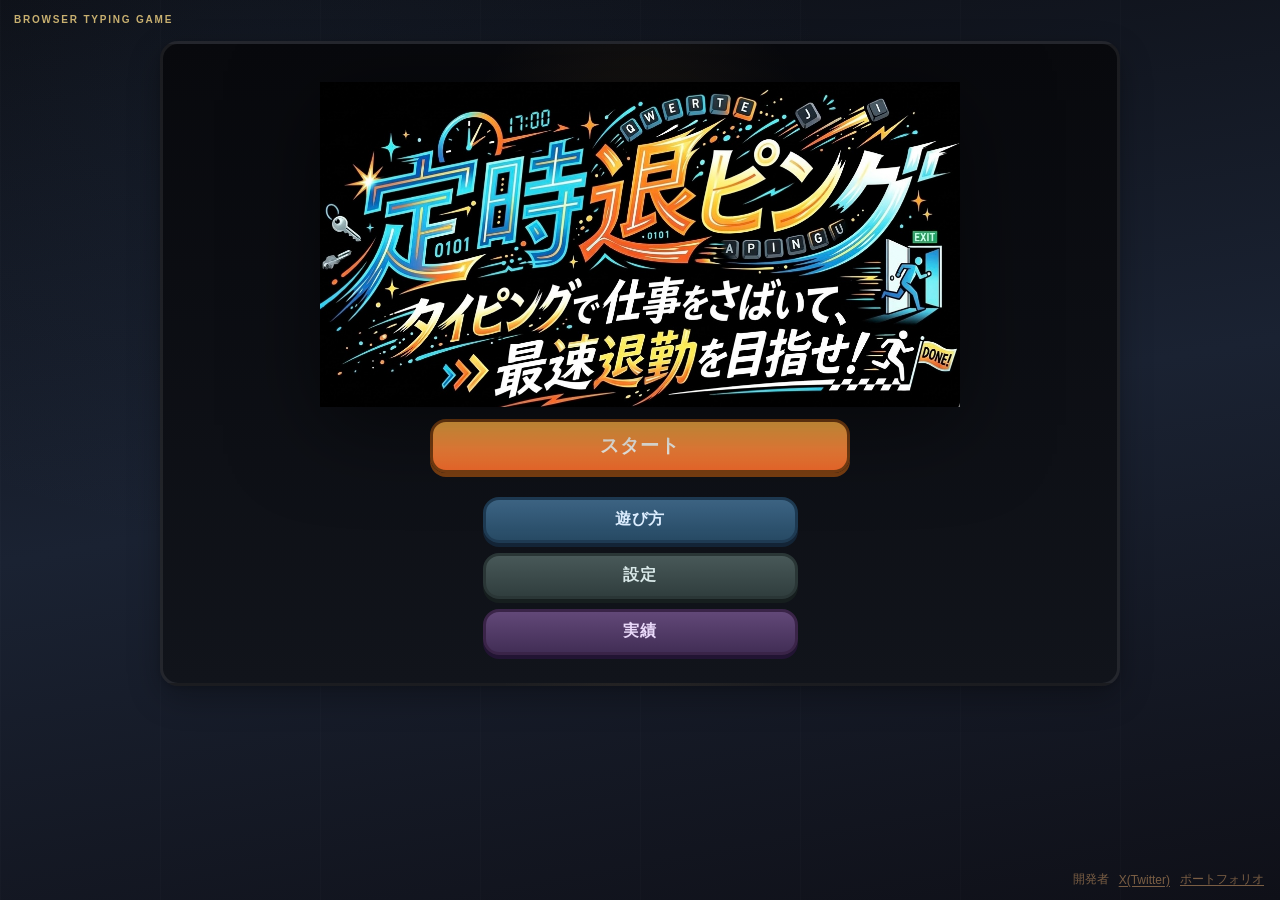
==== index.html @ f0b47c8f "fix all screens to 960px centered layout" ====
<!DOCTYPE html>
<html lang="ja">
  <head>
    <meta charset="UTF-8" />
    <meta name="viewport" content="width=device-width, initial-scale=1.0" />
    <title>定時退ピング</title>
    <meta name="description" content="仕事をタイピングで片付けて、定時退社を目指す社会人ネタのブラウザゲーム" />
    <link rel="stylesheet" href="./style.css" />
  </head>
  <body>

    <!-- モバイル警告オーバーレイ -->
    <div id="mobile-warning" class="mobile-warning" hidden>
      <div class="mobile-warning-box">
        <p class="mobile-warning-title">PCでプレイしてください</p>
        <p class="mobile-warning-body">このゲームはキーボード入力が必要なため、PCブラウザでのプレイを推奨しています。</p>
        <button id="mobile-warning-dismiss" class="primary-button" type="button">このまま続ける</button>
      </div>
    </div>

    <!-- 設定モーダル -->
    <div id="settings-modal" class="modal-overlay" hidden>
      <div class="modal-box panel">
        <button class="modal-close" id="settings-modal-close-btn" type="button" aria-label="閉じる">✕</button>
        <p class="badge">SETTINGS</p>
        <h2 class="modal-title">設定</h2>
        <div class="settings-list">
          <div class="settings-row">
            <div class="settings-label">
              <span class="settings-name">効果音</span>
              <span class="settings-desc">キー入力・タスク完了の効果音</span>
            </div>
            <button class="settings-toggle" id="sound-toggle" type="button" data-on="true">ON</button>
          </div>
          <div class="settings-row">
            <div class="settings-label">
              <span class="settings-name">入力方式</span>
              <span class="settings-desc">ローマ字入力のみ対応</span>
            </div>
            <span class="settings-badge">ローマ字</span>
          </div>
          <div class="settings-row">
            <div class="settings-label">
              <span class="settings-name">バージョン</span>
              <span class="settings-desc">定時退ピング</span>
            </div>
            <span class="settings-badge">v1.0</span>
          </div>
        </div>
        <button class="primary-button modal-ok-btn" id="settings-modal-ok-btn" type="button">閉じる</button>
      </div>
    </div>

    <!-- 実績モーダル -->
    <div id="records-modal" class="modal-overlay" hidden>
      <div class="modal-box panel">
        <button class="modal-close" id="records-modal-close-btn" type="button" aria-label="閉じる">✕</button>
        <p class="badge">RECORDS</p>
        <h2 class="modal-title">実績</h2>
        <div class="records-modal-grid">
          <section>
            <p class="label">Best Score</p>
            <h3 style="margin-bottom:8px;font-size:0.92rem;">自己ベスト</h3>
            <div id="best-records" class="best-records"></div>
          </section>
          <section>
            <p class="label">Last Session</p>
            <h3 style="margin-bottom:8px;font-size:0.92rem;">直近の退勤</h3>
            <div id="last-result-summary" class="last-result-summary"></div>
          </section>
        </div>
        <button class="primary-button modal-ok-btn" id="records-modal-ok-btn" type="button">閉じる</button>
      </div>
    </div>

    <!-- 遊び方モーダル -->
    <div id="how-to-play-modal" class="modal-overlay" hidden>
      <div class="modal-box panel">
        <button class="modal-close" id="modal-close-btn" type="button" aria-label="閉じる">✕</button>
        <p class="badge">TUTORIAL</p>
        <h2 class="modal-title">遊び方</h2>
        <ol class="how-to-list">
          <li>難易度を選んで <strong>スタート</strong> を押す</li>
          <li>画面に表示された日本語をローマ字で <strong>キーボード入力</strong> する</li>
          <li>正確に速く打つほどゲーム内時間の消費が減る</li>
          <li>すべてのタスクを完了したら <strong>退勤時刻</strong> が確定</li>
          <li>定時より前に退勤できれば <strong>定時退社成功！</strong></li>
        </ol>
        <div class="how-to-tips">
          <p class="label">ポイント</p>
          <ul>
            <li>ミスが多いと時間ペナルティが増える</li>
            <li>割り込みイベントが起きると時間が消費される</li>
            <li>ブラック企業ほどスコア倍率が高い</li>
            <li>称号は退勤時刻・ミス数・イベント数で決まる</li>
          </ul>
        </div>
        <button class="primary-button modal-ok-btn" id="modal-ok-btn" type="button">閉じる</button>
      </div>
    </div>

    <div class="app-shell">
      <header class="site-header">
        <div class="header-meta">
          <p class="eyebrow">BROWSER TYPING GAME</p>
          <p class="header-clock" id="header-clock" hidden>始業 10:00 &nbsp;/&nbsp; 定時 19:00</p>
        </div>
      </header>

      <main>
        <!-- ======= タイトル画面 ======= -->
        <section id="title-screen" class="screen active">
          <div class="title-layout">
            <!-- 中央ステージ -->
            <div class="hero-card panel office-title-stage">

              <!-- 左キャラ：退勤ダッシュマン -->
              <div class="office-scene office-scene-left" aria-hidden="true">
                <div class="runner">
                  <div class="runner-hair"></div>
                  <div class="runner-head"></div>
                  <div class="runner-neck"></div>
                  <div class="runner-body">
                    <div class="runner-tie"></div>
                  </div>
                  <div class="runner-arm runner-arm-back"></div>
                  <div class="runner-arm runner-arm-front"></div>
                  <div class="runner-leg runner-leg-front"></div>
                  <div class="runner-leg runner-leg-back"></div>
                  <div class="runner-shoe runner-shoe-front"></div>
                  <div class="runner-shoe runner-shoe-back"></div>
                  <div class="runner-bag"></div>
                </div>
                <div class="floor-item laptop-floor"></div>
                <div class="floor-item cup-floor"></div>
              </div>

              <!-- タイトルボード -->
              <div class="title-board">
                <div class="title-plaque">
                  <img
                    class="title-logo-image"
                    src="./public/title-logo.jpg"
                    alt="定時退ピング タイトルロゴ"
                  />
                </div>

                <div class="title-start-block">
                  <button id="start-button" class="primary-button stage-button title-action-button title-action-start" type="button">スタート</button>
                  <div class="title-sub-buttons">
                    <button class="secondary-button stage-sub-button how-to-btn title-action-button title-action-howto" type="button">遊び方</button>
                    <button class="secondary-button stage-sub-button title-action-button title-action-settings settings-btn" type="button">設定</button>
                    <button class="ghost-button stage-sub-button title-action-button title-action-records records-btn" type="button">実績</button>
                  </div>
                </div>
              </div>

              <!-- 右キャラ：残業社員 -->
              <div class="office-scene office-scene-right" aria-hidden="true">
                <div class="worker-scene">
                  <div class="worker-monitor">
                    <div class="worker-screen-inner"></div>
                    <div class="worker-stand"></div>
                  </div>
                  <div class="worker-head">
                    <div class="worker-hair"></div>
                    <div class="worker-face"></div>
                  </div>
                  <div class="worker-body"></div>
                  <div class="worker-arm worker-arm-left"></div>
                  <div class="worker-arm worker-arm-right"></div>
                  <div class="worker-desk"></div>
                  <div class="worker-keyboard"></div>
                  <div class="coffee-cup">
                    <div class="cup-steam cup-steam-1"></div>
                    <div class="cup-steam cup-steam-2"></div>
                  </div>
                  <div class="paper-stack"></div>
                  <div class="paper-stack paper-stack-2"></div>
                </div>
              </div>

              <!-- 床装飾 -->
              <div class="floor-deco" aria-hidden="true">
                <div class="plant-pot"></div>
                <div class="paper-pile"></div>
              </div>
            </div>

          </div>
        </section>

        <!-- ======= 難易度選択画面 ======= -->
        <section id="difficulty-screen" class="screen">
          <div class="ready-layout">
            <div class="ready-panel panel">
              <p class="badge">DIFFICULTY SELECT</p>
              <h2 class="ready-title" style="white-space:nowrap;">難易度を選んでください</h2>
              <div class="ready-diff-grid">
                <button class="ready-diff-card ready-diff-white selected" data-difficulty="white" type="button">
                  <span class="ready-diff-icon">🌿</span>
                  <div class="ready-diff-text">
                    <span class="ready-diff-name">ホワイト企業</span>
                    <span class="ready-diff-desc">業務量：少 / 割り込み：少</span>
                    <span class="ready-diff-desc">始業 10:00 / 定時 19:00</span>
                    <span class="ready-diff-rate">スコア倍率 x1.0</span>
                  </div>
                </button>
                <button class="ready-diff-card ready-diff-normal" data-difficulty="normal" type="button">
                  <span class="ready-diff-icon">💼</span>
                  <div class="ready-diff-text">
                    <span class="ready-diff-name">ふつう企業</span>
                    <span class="ready-diff-desc">業務量：中 / 割り込み：中</span>
                    <span class="ready-diff-desc">始業 09:00 / 定時 18:00</span>
                    <span class="ready-diff-rate">スコア倍率 x1.3</span>
                  </div>
                </button>
                <button class="ready-diff-card ready-diff-black" data-difficulty="black" type="button">
                  <span class="ready-diff-icon">💀</span>
                  <div class="ready-diff-text">
                    <span class="ready-diff-name">ブラック企業</span>
                    <span class="ready-diff-desc">業務量：多 / 割り込み：多</span>
                    <span class="ready-diff-desc">始業 07:30 / 定時 22:00</span>
                    <span class="ready-diff-rate">スコア倍率 x1.8</span>
                  </div>
                </button>
              </div>
              <button id="diff-back-btn" class="ghost-button" type="button" style="margin-top:10px;">タイトルへ戻る</button>
            </div>
          </div>
        </section>

        <!-- ======= 準備画面 ======= -->
        <section id="ready-screen" class="screen">
          <div class="ready-layout">
            <div class="ready-panel panel">
              <p class="badge">READY</p>
              <h2 class="ready-title">準備はいいですか？</h2>
              <p class="ready-difficulty" id="ready-difficulty-name">ホワイト企業</p>
              <p class="ready-space-hint" id="ready-start-btn">▶ Space キーを押してスタート</p>
              <button id="ready-back-btn" class="ghost-button" type="button" style="margin-top:16px;">難易度選択に戻る</button>
            </div>
          </div>
        </section>

        <!-- ======= ゲーム画面 ======= -->
        <section id="game-screen" class="screen">
          <div class="screen-frame">
            <div class="frame-main game-main-grid">
              <!-- ステータスバー（コンパクト） -->
              <div class="status-grid">
                <article class="panel stat-panel accent-panel">
                  <span class="stat-label">現在時刻</span>
                  <strong id="current-time" class="stat-value">--:--</strong>
                </article>
                <article class="panel stat-panel warn-panel">
                  <span class="stat-label">定時まで</span>
                  <strong id="time-left" class="stat-value">9時間00分</strong>
                </article>
                <article class="panel stat-panel">
                  <span class="stat-label">進捗</span>
                  <strong id="progress-text" class="stat-value">0 / 0</strong>
                </article>
              </div>

              <!-- プログレスバー（コンパクト） -->
              <div class="progress-bar-wrap panel">
                <div class="progress-bar">
                  <div id="progress-fill" class="progress-fill"></div>
                </div>
              </div>

              <!-- タスク・タイピングエリア -->
              <section class="panel task-panel">
                <div class="task-header">
                  <div>
                    <p class="task-kicker">現在の業務</p>
                    <h2 id="task-name">-</h2>
                  </div>
                </div>

                <div class="sentence-panel">
                  <p class="label">業務メッセージ</p>
                  <p id="prompt-japanese" class="prompt-japanese">-</p>
                </div>

                <div id="typing-preview" class="typing-preview"></div>

                <input
                  id="typing-input"
                  class="hidden-input"
                  type="text"
                  inputmode="latin"
                  autocapitalize="off"
                  autocomplete="off"
                  autocorrect="off"
                  spellcheck="false"
                  lang="en"
                />
              </section>

              <!-- ゲーム操作ボタン -->
              <div class="game-nav-row">
                <button id="game-back-btn" class="ghost-button game-nav-btn" type="button">⬅ メイン画面</button>
                <button class="ghost-button game-nav-btn" type="button" onclick="alert('近日公開予定！')">設定</button>
                <button id="game-retry-btn" class="ghost-button game-nav-btn" type="button">⬅ やり直す</button>
              </div>

              <!-- メトリクスバー（コンパクト） -->
              <div class="bottom-grid">
                <section class="panel metrics-panel">
                  <div class="metric-row">
                    <span>WPM</span>
                    <strong id="wpm-value">0</strong>
                  </div>
                  <div class="metric-row">
                    <span>正確率</span>
                    <strong id="accuracy-value">100%</strong>
                  </div>
                  <div class="metric-row">
                    <span>ミス数</span>
                    <strong id="miss-value">0</strong>
                  </div>
                </section>

                <section class="panel event-panel">
                  <p class="label">業務ログ</p>
                  <p id="event-message" class="event-message">静かな一日が始まりました。</p>
                </section>
              </div>
            </div>

          </div>
        </section>

        <!-- ======= 結果画面 ======= -->
        <section id="result-screen" class="screen">
          <div class="screen-frame">
            <div class="frame-main">
              <div class="result-hero panel" id="result-hero">
                <button id="hero-share-btn" class="hero-share-btn" type="button" title="Xでシェア">𝕏 シェア</button>
                <p class="badge">退勤レポート</p>
                <div class="result-hero-badges">
                  <span class="difficulty-chip" id="result-difficulty-chip">ホワイト企業</span>
                  <span class="result-record-badge" id="result-record-badge" hidden></span>
                </div>
                <h2 id="result-leave-time">17:30</h2>
                <p id="result-status" class="result-status">定時退社成功</p>
                <p id="result-title" class="result-title">定時の守護神</p>
                <button id="back-button" class="ghost-button result-hero-back-btn" type="button">タイトルへ戻る</button>
              </div>

              <div class="result-grid">
                <section class="panel result-stats">
                  <div class="panel-head">
                    <span class="label">Result</span>
                    <span class="mini-note">今日の勤務評価</span>
                  </div>
                  <div class="result-row">
                    <span>総合スコア</span>
                    <strong id="result-score">0</strong>
                  </div>
                  <div class="result-row">
                    <span>WPM</span>
                    <strong id="result-wpm">0</strong>
                  </div>
                  <div class="result-row">
                    <span>正確率</span>
                    <strong id="result-accuracy">0%</strong>
                  </div>
                  <div class="result-row">
                    <span>ミス数</span>
                    <strong id="result-misses">0</strong>
                  </div>
                  <div class="result-row">
                    <span>難易度</span>
                    <strong id="result-difficulty">-</strong>
                  </div>
                  <div class="result-row">
                    <span>自己ベスト</span>
                    <strong id="result-best">-</strong>
                  </div>
                </section>

                <section class="panel result-actions">
                  <div class="panel-head">
                    <span class="label">Action</span>
                    <span class="mini-note">次のプレイへ</span>
                  </div>

                  <button id="retry-button" class="primary-button" type="button">同じ難易度で再挑戦</button>
                  <button id="change-difficulty-btn" class="secondary-button" type="button">難易度を変えて挑戦</button>
                </section>
              </div>
            </div>

          </div>
        </section>
      </main>
    </div>

    <!-- 開発者フッター（右下固定） -->
    <footer class="dev-footer">
      <span>開発者</span>
      <a href="https://x.com/" target="_blank" rel="noreferrer">X(Twitter)</a>
      <a href="https://example.com/" target="_blank" rel="noreferrer">ポートフォリオ</a>
    </footer>

    <script>
      window.va =
        window.va ||
        function () {
          (window.vaq = window.vaq || []).push(arguments);
        };
    </script>
    <script defer src="/_vercel/insights/script.js"></script>
    <script src="./script.js"></script>
  </body>
</html>
---- style.css ----
/* ===========================
   CSS変数
=========================== */
:root {
  --bg-page: #13151a;
  --paper: #fdf6e3;
  --paper-mid: #f0e4c0;
  --paper-warm: #e8d49a;
  --line: rgba(80, 50, 20, 0.22);
  --text: #231509;
  --muted: #7a5e44;
  --accent: #8b3520;
  --accent-strong: #5c2012;
  --green: #4e7c36;
  --blue: #3b6ea5;
  --cyan: #4e8fa0;
  --warn: #c97b28;
  --panel-shadow: 0 12px 32px rgba(0, 0, 0, 0.28), 0 2px 6px rgba(0, 0, 0, 0.14);
  --r-xl: 26px;
  --r-lg: 18px;
  --r-md: 12px;
}

/* ===========================
   リセット・ベース
=========================== */
* { box-sizing: border-box; }

body {
  margin: 0;
  min-height: 100vh;
  overflow-x: hidden;
  font-family: "Hiragino Sans", "Yu Gothic UI", "Meiryo", sans-serif;
  color: var(--text);
  background:
    radial-gradient(ellipse at 20% 10%, rgba(90, 140, 200, 0.06), transparent 40%),
    linear-gradient(170deg, #0c0e14 0%, #1a2232 50%, #0f1018 100%);
}

body::before {
  content: "";
  position: fixed;
  inset: 0;
  background: repeating-linear-gradient(
    90deg,
    rgba(255,255,255,0.015) 0, rgba(255,255,255,0.015) 1px,
    transparent 1px, transparent 160px
  );
  pointer-events: none;
}

h1, h2, h3, p { margin-top: 0; }

/* ===========================
   シェル・ヘッダー
=========================== */
.app-shell {
  width: min(1360px, calc(100% - 28px));
  margin: 0 auto;
  padding: 14px 0 32px;
}

.dev-footer {
  position: fixed;
  bottom: 12px;
  right: 16px;
  display: flex;
  align-items: center;
  gap: 10px;
  font-size: 0.75rem;
  color: var(--muted);
  z-index: 10;
}

.dev-footer a {
  color: var(--muted);
  text-decoration: underline;
  text-underline-offset: 2px;
}

.dev-footer a:hover {
  color: var(--text);
}

.site-header {
  display: flex;
  align-items: flex-end;
  justify-content: space-between;
  gap: 14px;
  margin-bottom: 16px;
  color: #f4e8c8;
}

.header-meta { display: grid; gap: 3px; }

.eyebrow {
  margin: 0;
  font-size: 10px;
  font-weight: 900;
  letter-spacing: 0.18em;
  text-transform: uppercase;
  color: #c8b070;
}

.header-clock {
  margin: 0;
  font-size: 0.9rem;
  font-weight: 700;
  color: #ffe8a0;
}

h1 {
  margin: 0;
  font-size: clamp(1.8rem, 4vw, 3.4rem);
  line-height: 1;
  color: #fff8e8;
  text-shadow: 0 2px 12px rgba(0,0,0,0.5);
}

.title-accent {
  color: var(--accent);
}

.lead {
  margin: 0;
  color: #ddd0a8;
  font-size: 0.9rem;
  line-height: 1.7;
  text-align: right;
}

/* ===========================
   画面制御
=========================== */
.screen { display: none; }
.screen.active { display: block; }

/* ===========================
   パネル共通
=========================== */
.panel {
  border: 3.5px solid rgba(100, 64, 30, 0.88);
  border-radius: var(--r-lg);
  background: linear-gradient(180deg, #fdf7e6 0%, #efe0ba 100%);
  box-shadow: var(--panel-shadow);
}

/* ===========================
   ラベル・バッジ系
=========================== */
.label {
  display: block;
  margin: 0 0 4px;
  font-size: 10px;
  font-weight: 900;
  letter-spacing: 0.16em;
  text-transform: uppercase;
  color: var(--accent);
}

.badge {
  display: inline-flex;
  padding: 5px 11px;
  border-radius: 999px;
  background: rgba(255, 240, 200, 0.9);
  border: 1.5px solid rgba(140, 53, 32, 0.28);
  font-size: 10px;
  font-weight: 900;
  letter-spacing: 0.14em;
  text-transform: uppercase;
  color: var(--accent);
}

.task-kicker {
  margin: 0 0 2px;
  font-size: 11px;
  font-weight: 900;
  letter-spacing: 0.14em;
  text-transform: uppercase;
  color: var(--muted);
}

.mini-note {
  color: var(--muted);
  font-size: 0.82rem;
  line-height: 1.4;
}

/* ===========================
   3カラムレイアウト
=========================== */
.title-layout {
  display: flex;
  justify-content: center;
  align-items: start;
}

.screen-frame {
  width: min(960px, calc(100vw - 28px));
  margin: 0 auto;
}

.side-rail,
.frame-rail {
  display: grid;
  gap: 12px;
  align-content: start;
}

/* ===========================
   レールカード
=========================== */
.rail-card,
.compact-card {
  padding: 12px;
}

.rail-card h3 {
  margin-bottom: 8px;
  font-size: 0.92rem;
  color: var(--text);
}

.rail-menu,
.best-records,
.last-result-summary,
.link-list {
  display: grid;
  gap: 7px;
}

.rail-button {
  min-height: 40px;
  border: 2px solid rgba(100, 68, 38, 0.38);
  border-radius: 10px;
  background: linear-gradient(180deg, #fffaea 0%, #dfd0a2 100%);
  color: var(--text);
  font: inherit;
  font-size: 0.88rem;
  font-weight: 800;
  cursor: pointer;
  transition: transform 100ms, filter 100ms;
}

.rail-button:hover {
  transform: translateY(-1px);
  filter: brightness(1.05);
}

.promo-card {
  background: linear-gradient(180deg, #fffae8 0%, #e8d89a 100%);
}

.promo-link {
  display: block;
  margin-bottom: 4px;
  color: var(--accent-strong);
  text-decoration: none;
  font-weight: 900;
  font-size: 1.02rem;
}

.promo-card p,
.link-list a {
  color: var(--muted);
  font-size: 0.85rem;
  text-decoration: none;
}

.link-list a:hover { color: var(--accent); }

.best-record-card {
  padding: 8px 10px;
  border: 2px dashed rgba(110, 78, 44, 0.28);
  border-radius: 10px;
  background: rgba(255, 248, 225, 0.72);
  font-size: 0.84rem;
  color: var(--muted);
}

.best-record-card p { margin-bottom: 2px; }

.summary-emphasis {
  color: var(--accent);
  font-size: 1.1rem;
  font-weight: 900;
}

/* ===========================
   タイトル中央ステージ
=========================== */
.office-title-stage {
  position: relative;
  width: min(960px, calc(100vw - 28px));
  min-height: clamp(520px, 44vw, 620px);
  padding: clamp(24px, 3vw, 40px) clamp(20px, 3vw, 36px) 28px;
  overflow: hidden;
  display: flex;
  align-items: center;
  justify-content: center;
  border-width: 3px;
  border-color: rgba(255, 255, 255, 0.08);
  background:
    radial-gradient(circle at 50% 16%, rgba(255, 188, 92, 0.08), transparent 24%),
    linear-gradient(180deg, #08090d 0%, #11141b 100%);
}

.office-title-stage::before {
  display: none;
}

.office-title-stage::after {
  display: none;
}

.office-title-stage .office-scene,
.office-title-stage .floor-deco {
  display: none;
}

/* ===========================
   タイトルボード
=========================== */
.title-board {
  position: relative;
  z-index: 4;
  width: min(100%, 980px);
  margin: 0 auto;
  text-align: center;
}

.title-plaque {
  padding: 0;
}

.title-logo-image {
  display: block;
  width: min(80%, 640px);
  max-width: 640px;
  height: auto;
  margin: 0 auto;
  object-fit: contain;
  filter: drop-shadow(0 18px 44px rgba(0, 0, 0, 0.52));
}

.game-title-text {
  margin: 10px 0 8px;
  font-size: clamp(2.6rem, 5.8vw, 4.4rem);
  line-height: 1;
  font-weight: 900;
  letter-spacing: 0.04em;
  color: #1a0e06;
  text-shadow:
    0 2px 0 rgba(255,255,255,0.4),
    0 4px 16px rgba(80, 30, 10, 0.2),
    2px 2px 0 rgba(150, 80, 40, 0.15);
}

.title-subcopy {
  margin: 0;
  color: #3d2410;
  font-size: 0.95rem;
  font-weight: 700;
  text-shadow: 0 1px 2px rgba(255,255,255,0.3);
}

.diff-label {
  margin-bottom: 8px;
}

.portal-card {
  margin-top: 8px;
  padding: 10px 12px 12px;
  background: rgba(252, 242, 210, 0.72);
  backdrop-filter: blur(6px);
  border: 2px solid rgba(110, 72, 34, 0.22);
  border-radius: var(--r-lg);
}

.difficulty-grid {
  display: flex;
  justify-content: center;
  flex-wrap: wrap;
  gap: 7px;
  margin-bottom: 2px;
}

.difficulty-card {
  min-width: 118px;
  padding: 8px 10px;
  border: 2px solid rgba(100, 68, 40, 0.3);
  border-radius: 999px;
  background: rgba(255, 252, 240, 0.85);
  color: var(--text);
  cursor: pointer;
  text-align: center;
  transition: transform 120ms, border-color 120ms, background 120ms, box-shadow 120ms;
}

.difficulty-card:hover,
.difficulty-card.selected {
  transform: translateY(-2px);
  border-color: rgba(139, 53, 32, 0.65);
  background: #fff9e8;
  box-shadow: 0 4px 12px rgba(139, 53, 32, 0.15);
}

.difficulty-name,
.difficulty-desc,
.difficulty-rate { display: block; }

.difficulty-name {
  font-size: 0.86rem;
  font-weight: 900;
  margin-bottom: 2px;
}

.difficulty-desc {
  font-size: 0.7rem;
  color: var(--muted);
}

.difficulty-rate {
  font-size: 0.66rem;
  font-weight: 800;
  color: var(--accent);
  margin-top: 4px;
}

.title-actions {
  display: grid;
  gap: 10px;
  width: min(280px, 100%);
  margin: 14px auto 0;
}

/* ===========================
   ボタン
=========================== */
.primary-button,
.secondary-button,
.ghost-button {
  width: 100%;
  min-height: 50px;
  border-radius: 16px;
  font: inherit;
  font-size: 1rem;
  font-weight: 900;
  cursor: pointer;
  transition: transform 100ms, filter 100ms, box-shadow 100ms;
  letter-spacing: 0.04em;
}

.primary-button {
  border: 3px solid #2e1e10;
  background: linear-gradient(180deg, #5c4040 0%, #3a2828 100%);
  color: #fff8e8;
  box-shadow: 0 4px 0 #1e1010;
}

.secondary-button {
  border: 3px solid #1e4060;
  background: linear-gradient(180deg, #5284a0 0%, #3a607a 100%);
  color: #f0f8ff;
  box-shadow: 0 4px 0 #142030;
}

.ghost-button {
  border: 3px solid #3a2e1e;
  background: linear-gradient(180deg, #7a6040 0%, #5a4528 100%);
  color: #fff5d8;
  box-shadow: 0 4px 0 #20180a;
}

.primary-button:hover,
.secondary-button:hover,
.ghost-button:hover {
  transform: translateY(-2px);
  filter: brightness(1.08);
  box-shadow: 0 6px 0 rgba(0,0,0,0.4);
}

.primary-button:active,
.secondary-button:active,
.ghost-button:active {
  transform: translateY(1px);
  box-shadow: 0 2px 0 rgba(0,0,0,0.4);
}

.stage-button {
  font-size: 1.2rem;
  min-height: 54px;
}

.stage-sub-button { min-height: 46px; }

/* ===========================
   オフィスシーン：共通
=========================== */
.office-scene {
  position: absolute;
  bottom: 0;
  z-index: 2;
}

.office-scene-left  { left: clamp(8px, 1vw, 16px); width: clamp(190px, 18vw, 220px); height: 100%; }
.office-scene-right { right: clamp(8px, 1vw, 16px); width: clamp(210px, 20vw, 250px); height: 100%; }

/* ===========================
   走る社員（左キャラ）
=========================== */
.runner {
  position: absolute;
  left: 10px;
  bottom: clamp(86px, 9vw, 100px);
  width: 120px;
  height: 200px;
}

.runner-hair {
  position: absolute;
  top: 6px;
  left: 34px;
  width: 42px;
  height: 22px;
  border-radius: 20px 20px 0 0;
  background: #2a1a0a;
  z-index: 2;
}

.runner-head {
  position: absolute;
  top: 16px;
  left: 32px;
  width: 44px;
  height: 44px;
  border-radius: 50%;
  background: #f5c89a;
  border: 2px solid rgba(180, 100, 50, 0.3);
  z-index: 2;
}

/* 顔の表情（CSS描画） */
.runner-head::before {
  content: "";
  position: absolute;
  top: 14px;
  left: 8px;
  width: 6px;
  height: 6px;
  border-radius: 50%;
  background: #3a2010;
  box-shadow: 14px 0 0 #3a2010;
}

.runner-head::after {
  content: "";
  position: absolute;
  top: 24px;
  left: 10px;
  width: 22px;
  height: 8px;
  border-radius: 0 0 10px 10px;
  border: 2px solid #3a2010;
  border-top: none;
}

.runner-neck {
  position: absolute;
  top: 58px;
  left: 46px;
  width: 14px;
  height: 12px;
  background: #f5c89a;
  z-index: 2;
}

.runner-body {
  position: absolute;
  top: 68px;
  left: 22px;
  width: 60px;
  height: 80px;
  border-radius: 28px 28px 18px 18px;
  background: #f0f4f8;
  border: 2px solid rgba(100, 120, 160, 0.3);
  transform: rotate(8deg);
  z-index: 2;
}

.runner-body::after {
  content: "";
  position: absolute;
  top: 12px;
  left: 50%;
  transform: translateX(-50%);
  width: 3px;
  height: 40px;
  background: rgba(140, 160, 200, 0.5);
  border-radius: 2px;
}

.runner-tie {
  position: absolute;
  top: 6px;
  left: 22px;
  width: 14px;
  height: 38px;
  clip-path: polygon(3px 0, 11px 0, 14px 32px, 7px 38px, 0 32px);
  background: linear-gradient(180deg, #d44030 0%, #a02818 100%);
}

.runner-arm {
  position: absolute;
  height: 12px;
  border-radius: 20px;
  background: #f5c89a;
  z-index: 3;
}

.runner-arm-back {
  top: 80px;
  left: 0;
  width: 50px;
  transform: rotate(-40deg);
}

.runner-arm-front {
  top: 74px;
  left: 54px;
  width: 50px;
  transform: rotate(35deg);
}

.runner-leg {
  position: absolute;
  width: 16px;
  border-radius: 10px;
  background: #2c3d58;
  z-index: 1;
}

.runner-leg-front {
  height: 76px;
  left: 58px;
  bottom: 14px;
  transform: rotate(22deg);
}

.runner-leg-back {
  height: 76px;
  left: 34px;
  bottom: 14px;
  transform: rotate(-38deg);
}

.runner-shoe {
  position: absolute;
  width: 30px;
  height: 12px;
  border-radius: 6px 14px 6px 4px;
  background: #1a2030;
  z-index: 1;
}

.runner-shoe-front {
  left: 68px;
  bottom: 8px;
}

.runner-shoe-back {
  left: 14px;
  bottom: 8px;
  transform: rotate(10deg);
}

.runner-bag {
  position: absolute;
  top: 62px;
  left: -22px;
  width: 44px;
  height: 56px;
  border-radius: 8px;
  background: linear-gradient(180deg, #3a5070 0%, #20364a 100%);
  border: 2px solid #20304a;
  box-shadow: inset -4px -4px 0 rgba(0,0,0,0.15);
  z-index: 3;
}

.runner-bag::before {
  content: "";
  position: absolute;
  right: -2px;
  top: -16px;
  width: 28px;
  height: 28px;
  border: 4px solid #20364a;
  border-bottom: 0;
  border-radius: 14px 14px 0 0;
}

.runner-bag::after {
  content: "";
  position: absolute;
  left: 50%;
  top: 8px;
  transform: translateX(-50%);
  width: 18px;
  height: 10px;
  border: 2px solid rgba(255,255,255,0.2);
  border-radius: 4px;
}

.floor-item { position: absolute; }

.laptop-floor {
  left: 10px;
  bottom: 92px;
  width: 54px;
  height: 36px;
  border-radius: 4px;
  background: #d0c4a0;
  border: 2px solid #a89060;
  transform: rotate(-5deg);
}

.laptop-floor::before {
  content: "";
  position: absolute;
  inset: 3px;
  border-radius: 2px;
  background: linear-gradient(135deg, #404854 0%, #202830 100%);
}

.cup-floor {
  left: 80px;
  bottom: 88px;
  width: 24px;
  height: 30px;
  border-radius: 0 0 8px 8px;
  background: linear-gradient(180deg, #f8f0d8 0%, #dcc894 100%);
  border: 2px solid #a08040;
}

.cup-floor::before {
  content: "";
  position: absolute;
  top: 4px;
  left: 50%;
  transform: translateX(-50%);
  width: 10px;
  height: 14px;
  border-radius: 0 0 4px 4px;
  background: rgba(100, 60, 20, 0.4);
}

/* ===========================
   残業社員（右キャラ）
=========================== */
.digital-clock {
  position: absolute;
  top: 12px;
  right: 6px;
  padding: 5px 10px;
  border-radius: 8px;
  background: #263040;
  color: #f0e870;
  font-size: 0.9rem;
  font-weight: 900;
  letter-spacing: 0.1em;
  box-shadow: 0 2px 8px rgba(0,0,0,0.4), inset 0 1px 0 rgba(255,255,255,0.1);
  z-index: 5;
}

.worker-scene {
  position: absolute;
  right: 0;
  bottom: clamp(82px, 9vw, 98px);
  width: 230px;
  height: 240px;
}

.worker-monitor {
  position: absolute;
  right: 28px;
  top: 10px;
  width: 130px;
  height: 94px;
  border: 5px solid #3a2e24;
  border-radius: 12px;
  background: #202838;
  box-shadow: 0 4px 12px rgba(0,0,0,0.4);
}

.worker-screen-inner {
  position: absolute;
  inset: 6px;
  border-radius: 6px;
  background: linear-gradient(135deg, #3a4a60, #1a2030);
  overflow: hidden;
}

.worker-screen-inner::before {
  content: "";
  position: absolute;
  top: 10px; left: 8px;
  width: 18px; height: 10px;
  border-radius: 999px;
  background: rgba(255, 80, 60, 0.8);
  box-shadow: 0 0 8px rgba(255,80,60,0.6);
}

.worker-screen-inner::after {
  content: "";
  position: absolute;
  top: 10px; left: 34px;
  width: 18px; height: 10px;
  border-radius: 999px;
  background: rgba(60, 220, 100, 0.8);
  box-shadow: 0 0 8px rgba(60,220,100,0.6);
}

.worker-stand {
  position: absolute;
  bottom: -20px;
  left: 50%;
  transform: translateX(-50%);
  width: 80px;
  height: 16px;
  border: 4px solid #3a2e24;
  border-radius: 8px;
  background: #c4aa80;
}

.worker-stand::before {
  content: "";
  position: absolute;
  top: -20px;
  left: 50%;
  transform: translateX(-50%);
  width: 8px;
  height: 20px;
  background: #3a2e24;
}

.worker-head {
  position: absolute;
  right: 70px;
  top: 60px;
  width: 50px;
  height: 50px;
  z-index: 3;
}

.worker-hair {
  position: absolute;
  top: 0; left: 0; right: 0;
  height: 22px;
  border-radius: 25px 25px 0 0;
  background: #2a1a08;
}

.worker-face {
  position: absolute;
  top: 8px; left: 0; right: 0; bottom: 0;
  border-radius: 25px;
  background: #f5c89a;
  border: 2px solid rgba(180, 100, 50, 0.2);
}

/* 疲れ顔（CSS描画） */
.worker-face::before {
  content: "";
  position: absolute;
  top: 10px;
  left: 6px;
  width: 5px;
  height: 5px;
  border-radius: 50%;
  background: #3a2010;
  box-shadow: 12px 0 0 #3a2010;
}

.worker-face::after {
  content: "";
  position: absolute;
  top: 20px;
  left: 8px;
  width: 18px;
  height: 7px;
  border-radius: 10px 10px 0 0;
  border: 2px solid #3a2010;
  border-bottom: none;
}

.worker-body {
  position: absolute;
  right: 48px;
  top: 104px;
  width: 120px;
  height: 90px;
  border-radius: 50px 50px 20px 20px;
  background: #e8e4d8;
  border: 2px solid rgba(100,90,70,0.2);
  transform: skewX(-6deg);
  z-index: 2;
}

.worker-body::before {
  content: "";
  position: absolute;
  top: 10px; left: 50%;
  transform: translateX(-50%);
  width: 3px;
  height: 50px;
  background: rgba(140, 130, 100, 0.4);
  border-radius: 2px;
}

.worker-arm {
  position: absolute;
  height: 14px;
  border-radius: 12px;
  background: #f5c89a;
  z-index: 3;
}

.worker-arm-left {
  right: 140px;
  top: 140px;
  width: 70px;
  transform: rotate(22deg);
}

.worker-arm-right {
  right: 68px;
  top: 136px;
  width: 70px;
  transform: rotate(-18deg);
}

.worker-desk {
  position: absolute;
  right: -8px;
  bottom: 20px;
  width: 230px;
  height: 20px;
  background: linear-gradient(180deg, #a08060 0%, #7a5e40 100%);
  border-radius: 4px;
  border: 2px solid #5a4028;
  z-index: 1;
}

.worker-desk::before {
  content: "";
  position: absolute;
  right: 20px;
  bottom: -38px;
  width: 10px;
  height: 38px;
  background: #7a5e40;
  border-radius: 0 0 4px 4px;
}

.worker-desk::after {
  content: "";
  position: absolute;
  right: 195px;
  bottom: -38px;
  width: 10px;
  height: 38px;
  background: #7a5e40;
  border-radius: 0 0 4px 4px;
}

.worker-keyboard {
  position: absolute;
  right: 60px;
  bottom: 38px;
  width: 90px;
  height: 20px;
  border-radius: 4px;
  background: #c0b49a;
  border: 2px solid #8a7850;
  z-index: 2;
}

.worker-keyboard::before {
  content: "";
  position: absolute;
  inset: 3px;
  border-radius: 2px;
  background: repeating-linear-gradient(
    90deg,
    rgba(100,90,70,0.15) 0, rgba(100,90,70,0.15) 6px,
    transparent 6px, transparent 9px
  );
}

.coffee-cup {
  position: absolute;
  right: 158px;
  bottom: 37px;
  width: 28px;
  height: 34px;
  border: 3px solid rgba(80, 60, 30, 0.5);
  border-radius: 0 0 10px 10px;
  background: linear-gradient(180deg, #faf2dc 0%, #d4b870 100%);
  z-index: 3;
}

.coffee-cup::before {
  content: "";
  position: absolute;
  right: -11px;
  top: 8px;
  width: 10px;
  height: 14px;
  border: 3px solid rgba(80,60,30,0.5);
  border-left: 0;
  border-radius: 0 8px 8px 0;
}

.coffee-cup::after {
  content: "";
  position: absolute;
  top: 3px; left: 2px; right: 2px;
  height: 8px;
  border-radius: 2px;
  background: rgba(80, 40, 10, 0.5);
}

.cup-steam {
  position: absolute;
  top: -12px;
  width: 4px;
  height: 10px;
  border-radius: 4px;
  background: rgba(200, 190, 180, 0.7);
  animation: steam 1.8s ease-in-out infinite;
}

.cup-steam-1 { left: 6px; animation-delay: 0s; }
.cup-steam-2 { left: 14px; animation-delay: 0.6s; }

@keyframes steam {
  0%   { transform: translateY(0) scaleX(1); opacity: 0.7; }
  50%  { transform: translateY(-8px) scaleX(1.5); opacity: 0.4; }
  100% { transform: translateY(-14px) scaleX(0.5); opacity: 0; }
}

.paper-stack {
  position: absolute;
  border-radius: 2px;
  z-index: 2;
}

.paper-stack:nth-child(1) {
  right: 8px;
  bottom: 38px;
  width: 52px;
  height: 60px;
  background:
    repeating-linear-gradient(
      180deg,
      #d4c89a 0, #d4c89a 8px,
      #e8ddb8 8px, #e8ddb8 12px
    );
  border: 2px solid rgba(90,70,30,0.3);
}

.paper-stack-2 {
  right: 18px;
  bottom: 96px;
  width: 44px;
  height: 48px;
  background:
    repeating-linear-gradient(
      180deg,
      #cec29a 0, #cec29a 7px,
      #e4d8b4 7px, #e4d8b4 11px
    );
  border: 2px solid rgba(90,70,30,0.28);
}

/* ===========================
   床装飾
=========================== */
.floor-deco {
  position: absolute;
  bottom: clamp(80px, 9vw, 96px);
  left: 50%;
  transform: translateX(-50%);
  width: min(360px, 44%);
  height: 60px;
  z-index: 1;
}

.plant-pot {
  position: absolute;
  left: 20px;
  bottom: 0;
  width: 32px;
  height: 36px;
  background: linear-gradient(180deg, #8a5a30 0%, #6a4020 100%);
  border-radius: 4px 4px 8px 8px;
  border: 2px solid #4a2e10;
}

.plant-pot::before {
  content: "";
  position: absolute;
  bottom: 30px;
  left: -10px;
  width: 50px;
  height: 40px;
  background: radial-gradient(ellipse at 50% 80%, #4a8030, #2a5018);
  border-radius: 50% 50% 40% 40%;
}

.plant-pot::after {
  content: "";
  position: absolute;
  bottom: 34px;
  left: -4px;
  width: 36px;
  height: 30px;
  background: radial-gradient(ellipse at 50% 80%, #5a9040, #3a6022);
  border-radius: 50% 50% 40% 40%;
}

.paper-pile {
  position: absolute;
  right: 30px;
  bottom: 0;
  width: 48px;
  height: 16px;
  background: linear-gradient(180deg, #e0d49a, #c4b878);
  border-radius: 3px;
  border: 1.5px solid rgba(100,80,30,0.3);
  transform: rotate(-4deg);
}

.paper-pile::before {
  content: "";
  position: absolute;
  top: -6px; left: 4px; right: 4px;
  height: 6px;
  background: linear-gradient(180deg, #d8cc90, #c4b878);
  border-radius: 3px 3px 0 0;
  border: 1.5px solid rgba(100,80,30,0.25);
  border-bottom: 0;
}

/* ===========================
   準備画面
=========================== */
.ready-layout {
  display: flex;
  align-items: center;
  justify-content: center;
  width: min(960px, calc(100vw - 28px));
  margin: 0 auto;
  min-height: 560px;
  padding: 16px;
  box-sizing: border-box;
}

.ready-panel {
  width: min(560px, 100%);
  padding: 28px 32px 28px;
  text-align: center;
}

.ready-title {
  margin: 8px 0 6px;
  font-size: clamp(1.4rem, 3.2vw, 2rem);
  font-weight: 900;
  color: var(--text);
}

.ready-difficulty {
  margin: 0 0 16px;
  font-size: 1.3rem;
  font-weight: 900;
  color: var(--accent);
}

.ready-hint {
  margin: 0 0 20px;
  font-size: 0.95rem;
  color: var(--muted);
  font-weight: 700;
}

.ready-space-hint {
  margin: 16px 0 8px;
  font-size: 1.15rem;
  font-weight: 900;
  color: var(--accent);
  letter-spacing: 0.04em;
  animation: pulse-hint 2s ease-in-out infinite;
  cursor: pointer;
}

@keyframes pulse-hint {
  0%, 100% { opacity: 1; }
  50%       { opacity: 0.55; }
}

/* ===========================
   難易度選択画面（ready screen）
=========================== */
.ready-diff-grid {
  display: flex;
  flex-direction: column;
  gap: 6px;
  margin: 6px 0 6px;
  width: 100%;
}

.ready-diff-card {
  display: flex;
  flex-direction: row;
  align-items: center;
  gap: 12px;
  padding: 10px 14px;
  border: 3px solid transparent;
  border-radius: 12px;
  cursor: pointer;
  text-align: left;
  transition: transform 120ms, box-shadow 120ms, border-color 120ms;
  width: 100%;
}

.ready-diff-card:hover {
  transform: translateY(-2px);
  box-shadow: 0 6px 18px rgba(0,0,0,0.15);
}

.ready-diff-card.selected {
  transform: translateY(-2px);
  box-shadow: 0 6px 20px rgba(0,0,0,0.2);
}

/* ホワイト企業：緑系 */
.ready-diff-white {
  background: linear-gradient(135deg, #e8f5e9 0%, #c8e6c9 100%);
  border-color: #66bb6a;
  color: #1b5e20;
}
.ready-diff-white.selected { border-color: #2e7d32; box-shadow: 0 6px 20px rgba(46,125,50,0.3); }

/* ふつう企業：黄色系 */
.ready-diff-normal {
  background: linear-gradient(135deg, #fffde7 0%, #fff176 100%);
  border-color: #f9a825;
  color: #4e342e;
}
.ready-diff-normal.selected { border-color: #e65100; box-shadow: 0 6px 20px rgba(230,81,0,0.3); }

/* ブラック企業：赤/暗色系 */
.ready-diff-black {
  background: linear-gradient(135deg, #3e1010 0%, #6b1a1a 100%);
  border-color: #c62828;
  color: #ffcdd2;
}
.ready-diff-black.selected { border-color: #ef5350; box-shadow: 0 6px 20px rgba(239,83,80,0.4); }

.ready-diff-icon {
  font-size: 2rem;
  line-height: 1;
  flex-shrink: 0;
  width: 2.4rem;
  text-align: center;
  margin-left: 1em;
}

.ready-diff-text {
  display: flex;
  flex-direction: column;
  gap: 2px;
  flex: 1;
  text-align: center;
  align-items: center;
}

.ready-diff-name {
  font-size: 1.15rem;
  font-weight: 900;
}

.ready-diff-desc {
  font-size: 0.78rem;
  opacity: 0.85;
  line-height: 1.4;
}

.ready-diff-rate {
  font-size: 0.72rem;
  font-weight: 800;
  opacity: 0.9;
  margin-top: 2px;
}

.ready-selected-label {
  margin: 0 0 12px;
  font-size: 0.9rem;
  font-weight: 700;
  color: var(--accent);
}

/* ゲーム画面 ナビゲーションボタン行 */
.game-nav-row {
  display: grid;
  grid-template-columns: repeat(3, minmax(0, 1fr));
  gap: 8px;
  margin-bottom: 6px;
}

.game-nav-btn {
  width: 100%;
  font-size: 0.75rem;
  padding: 4px 10px;
  border-radius: 8px;
}

/* タイトル画面スタートブロック */
.title-start-block {
  display: flex;
  flex-direction: column;
  align-items: center;
  gap: 0;
  margin-top: 12px;
}

.title-action-button {
  width: 75%;
  max-width: 420px;
}

.title-sub-buttons {
  display: flex;
  flex-direction: column;
  align-items: center;
  gap: 10px;
  margin-top: 24px;
  width: 100%;
}

.title-sub-buttons .title-action-button {
  width: 56%;
  max-width: 315px;
}

.title-action-start {
  border-color: #7a3f12;
  background: linear-gradient(180deg, #ffb347 0%, #ff8a3d 55%, #f36b2c 100%);
  color: #fffdf6;
  box-shadow: 0 4px 0 #7a3f12;
}

.title-action-howto {
  border-color: #1e3a52;
  background: linear-gradient(180deg, #3d6585 0%, #274a64 100%);
  color: #ddeeff;
  box-shadow: 0 4px 0 #132436;
}

.title-action-settings {
  border-color: #2a3636;
  background: linear-gradient(180deg, #485858 0%, #303e3e 100%);
  color: #d8e8e8;
  box-shadow: 0 4px 0 #161e1e;
}

.title-action-records {
  border-color: #3a2448;
  background: linear-gradient(180deg, #624878 0%, #422e56 100%);
  color: #e8d8f8;
  box-shadow: 0 4px 0 #221433;
}

/* ===========================
   ゲーム画面・結果画面 共通フレーム
=========================== */
.frame-main {
  min-width: 0;
  width: 100%;
}

.compact-card p { margin-bottom: 0; }

.tip-text {
  font-size: 0.84rem;
  color: var(--muted);
  line-height: 1.6;
  margin: 0;
}

/* ===========================
   ゲーム画面 グリッド（単一ビューポート）
=========================== */
.game-main-grid {
  display: grid;
  grid-template-rows: auto auto 1fr auto;
  gap: 8px;
  height: calc(100vh - 120px);
  min-height: 600px;
  align-content: start;
}

/* ===========================
   ステータスグリッド
=========================== */
.status-grid {
  display: grid;
  grid-template-columns: repeat(3, minmax(0, 1fr));
  gap: 8px;
}

.stat-panel { padding: 5px 8px; }

.stat-label {
  display: block;
  margin-bottom: 1px;
  font-size: 0.65rem;
  color: var(--muted);
  font-weight: 700;
}

.stat-value {
  font-size: clamp(1.1rem, 2.35vw, 1.56rem);
  font-weight: 900;
  color: var(--text);
}

.accent-panel {
  background: linear-gradient(180deg, #d8ecb8 0%, #e8dfa0 100%);
}

.warn-panel {
  background: linear-gradient(180deg, #faeec0 0%, #f0d890 100%);
}

/* ===========================
   プログレスバー（コンパクト）
=========================== */
.progress-bar-wrap {
  padding: 6px 10px;
}

.progress-bar {
  overflow: hidden;
  height: 10px;
  border: 2px solid rgba(88,58,28,0.2);
  border-radius: 999px;
  background: rgba(80,56,28,0.1);
}

.progress-fill {
  width: 0%;
  height: 100%;
  border-radius: inherit;
  background: linear-gradient(90deg, #c45a30 0%, #e8bc50 50%, #80c840 100%);
  transition: width 220ms ease;
}

/* ===========================
   タスクパネル
=========================== */
.task-panel {
  padding: 10px 12px;
  overflow: hidden;
  display: flex;
  flex-direction: column;
  min-height: 0;
}

.task-header {
  display: flex;
  align-items: flex-start;
  justify-content: space-between;
  gap: 12px;
  margin-bottom: 8px;
}

.task-header h2 {
  margin: 0;
  font-size: 1.2rem;
}

.difficulty-chip {
  padding: 5px 10px;
  border: 2px solid rgba(95, 67, 39, 0.2);
  border-radius: 999px;
  background: rgba(255, 248, 225, 0.8);
  color: var(--accent);
  font-size: 0.78rem;
  font-weight: 900;
  white-space: nowrap;
  flex-shrink: 0;
}

.sentence-panel {
  padding: 10px 12px;
  border: 2.5px solid rgba(100,72,40,0.14);
  border-radius: 14px;
  background: linear-gradient(180deg, rgba(234,242,200,0.9) 0%, rgba(218,208,158,0.9) 100%);
  margin-bottom: 8px;
  flex-shrink: 0;
}

.prompt-japanese {
  margin: 4px 0 8px;
  font-size: clamp(1.3rem, 3.2vw, 2rem);
  font-weight: 900;
  line-height: 3.2;
  color: #1a0e06;
  word-break: break-all;
  ruby-align: center;
}

.prompt-japanese rt {
  font-size: 0.5em;
  font-weight: 600;
  letter-spacing: 0.02em;
  line-height: 1;
}

/* かなカラーコーディング（ルビ内で使用） */
.kana-done    { color: #9aaa80; }
.kana-current {
  color: #7a3a00;
  background: rgba(230, 190, 80, 0.85);
  border-radius: 2px;
  padding: 0 1px;
}
.kana-pending { color: #6a5a40; }

.prompt-romaji {
  margin: 0;
  font-family: "Menlo", "Consolas", "Courier New", monospace;
  font-size: 0.85rem;
  color: #544430;
  word-break: break-all;
  letter-spacing: 0.04em;
}

/* ===========================
   タイピングプレビュー
=========================== */
.typing-preview {
  min-height: 48px;
  margin-bottom: 8px;
  padding: 8px 12px;
  border: 2.5px solid rgba(100,72,40,0.14);
  border-radius: 14px;
  background: rgba(255, 252, 232, 0.85);
  font-family: "Menlo", "Consolas", "Courier New", monospace;
  font-size: 1.2rem;
  line-height: 1.8;
  word-break: break-all;
  letter-spacing: 0.06em;
  flex-shrink: 0;
}

.char-correct {
  color: #2d6b1a;
  font-weight: 700;
  background: rgba(80, 180, 60, 0.15);
  border-radius: 2px;
}
.char-current {
  color: #1e100a;
  background: rgba(230, 190, 80, 0.85);
  border-radius: 3px;
  padding: 0 2px;
  font-weight: 700;
  box-shadow: 0 0 0 1.5px rgba(180, 140, 30, 0.5);
}
.char-pending { color: #b8a898; }

.input-wrap {
  display: grid;
  gap: 4px;
  font-size: 0.85rem;
  font-weight: 800;
  color: var(--muted);
  flex-shrink: 0;
}

.input-wrap input {
  width: 100%;
  min-height: 48px;
  padding: 0 14px;
  border: 3px solid rgba(88,62,34,0.22);
  border-radius: 14px;
  background: rgba(255, 252, 238, 0.98);
  font: inherit;
  font-size: 1rem;
  color: var(--text);
  transition: border-color 120ms, background 120ms;
}

.input-wrap input:focus {
  outline: 3px solid rgba(130, 50, 30, 0.18);
  border-color: rgba(130, 50, 30, 0.48);
}

.input-wrap input.input-error {
  border-color: #cc3030;
  background: rgba(220, 60, 60, 0.08);
}

.hidden-input {
  position: fixed;
  top: -200px;
  left: -200px;
  width: 1px;
  height: 1px;
  opacity: 0;
  pointer-events: none;
}

.typing-preview.input-error {
  border-color: #cc3030 !important;
  background: rgba(220, 60, 60, 0.08) !important;
}

/* ===========================
   下部グリッド（メトリクス＋イベント）
=========================== */
.bottom-grid {
  display: grid;
  grid-template-columns: 220px 1fr;
  gap: 8px;
}

.metrics-panel,
.event-panel {
  padding: 8px 12px;
}

.metric-row,
.result-row {
  display: flex;
  align-items: center;
  justify-content: space-between;
  gap: 10px;
  padding: 6px 0;
  border-bottom: 1px dashed rgba(88,60,28,0.2);
  font-size: 0.9rem;
}

.metric-row:last-child,
.result-row:last-child { border-bottom: 0; }

.metric-row strong,
.result-row strong {
  font-size: 1rem;
  font-weight: 900;
}

.event-panel {
  background: linear-gradient(180deg, #fff4d0 0%, #ecd888 100%);
}

.event-message {
  margin: 0;
  font-size: 0.88rem;
  line-height: 1.7;
  color: var(--text);
}

/* ===========================
   結果画面
=========================== */
.result-hero {
  position: relative;
  margin-bottom: 16px;
  padding: 24px;
  text-align: center;
  background: linear-gradient(180deg, #c8e8a8 0%, #e8e0a8 100%);
}

.result-hero-back-btn {
  display: inline-block;
  width: auto;
  min-width: 160px;
  margin-top: 14px;
  font-size: 0.9rem;
  min-height: 42px;
  padding: 0 20px;
}

.hero-share-btn {
  position: absolute;
  top: 14px;
  right: 14px;
  padding: 7px 14px;
  border: 2px solid #1a1a2e;
  border-radius: 20px;
  background: linear-gradient(135deg, #1a1a2e 0%, #16213e 100%);
  color: #fff;
  font: inherit;
  font-size: 0.82rem;
  font-weight: 900;
  cursor: pointer;
  letter-spacing: 0.04em;
  transition: transform 100ms, filter 100ms;
}

.hero-share-btn:hover {
  transform: translateY(-1px);
  filter: brightness(1.2);
}

.result-hero-badges {
  display: flex;
  align-items: center;
  justify-content: center;
  gap: 8px;
  margin: 8px 0;
  flex-wrap: wrap;
}

.result-record-badge {
  padding: 5px 12px;
  border-radius: 999px;
  background: linear-gradient(135deg, #d4a020, #a07010);
  color: #fff8e0;
  font-size: 0.82rem;
  font-weight: 900;
  letter-spacing: 0.06em;
}

.result-hero h2 {
  margin: 10px 0;
  font-size: clamp(3rem, 7vw, 5rem);
  line-height: 0.92;
  font-weight: 900;
  color: var(--text);
}

.result-status {
  margin-bottom: 8px;
  font-size: 1.18rem;
  font-weight: 900;
  color: var(--text);
}

.result-title {
  margin: 0;
  font-size: 1rem;
  color: var(--muted);
  font-weight: 700;
}

.result-compare {
  margin-top: 12px;
  padding: 8px 12px;
  border-radius: 10px;
  background: rgba(255,255,255,0.4);
  font-size: 0.88rem;
  color: var(--muted);
  display: grid;
  gap: 4px;
}

.result-grid {
  display: grid;
  grid-template-columns: 1.2fr 1fr;
  gap: 16px;
}

.result-stats,
.result-actions {
  padding: 12px 14px;
}

.result-actions {
  display: grid;
  gap: 8px;
  align-content: start;
}

.share-text-box {
  padding: 10px 12px;
  border: 2px solid rgba(88,62,34,0.2);
  border-radius: 10px;
  background: rgba(255,252,238,0.9);
  font-family: "Menlo", "Consolas", "Courier New", monospace;
  font-size: 0.78rem;
  line-height: 1.7;
  color: var(--text);
  white-space: pre-wrap;
  word-break: break-all;
  user-select: all;
  max-height: 160px;
  overflow-y: auto;
}

.result-hero.is-success {
  background: linear-gradient(180deg, #a8e088 0%, #d8e888 100%);
}

.result-hero.is-overtime {
  background: linear-gradient(180deg, #e88870 0%, #e8c870 100%);
}

.result-hero.is-overtime .result-status {
  color: var(--accent-strong);
}

/* ===========================
   モーダル
=========================== */
.modal-overlay {
  position: fixed;
  inset: 0;
  background: rgba(10, 12, 20, 0.72);
  backdrop-filter: blur(4px);
  display: flex;
  align-items: center;
  justify-content: center;
  z-index: 100;
  padding: 20px;
}

.modal-overlay[hidden] { display: none; }

.modal-box {
  position: relative;
  width: min(480px, 100%);
  padding: 28px 28px 24px;
  text-align: left;
  animation: modalIn 180ms ease;
}

#records-modal .modal-box {
  width: min(640px, 100%);
}

/* 設定モーダル */
.settings-list {
  display: flex;
  flex-direction: column;
  gap: 0;
  margin-bottom: 24px;
}

.settings-row {
  display: flex;
  align-items: center;
  justify-content: space-between;
  padding: 14px 0;
  border-bottom: 1px solid rgba(88, 60, 28, 0.15);
}

.settings-row:first-child {
  border-top: 1px solid rgba(88, 60, 28, 0.15);
}

.settings-label {
  display: flex;
  flex-direction: column;
  gap: 2px;
}

.settings-name {
  font-size: 0.95rem;
  font-weight: 700;
  color: var(--text);
}

.settings-desc {
  font-size: 0.75rem;
  color: var(--muted);
}

.settings-toggle {
  min-width: 56px;
  padding: 6px 14px;
  border-radius: 20px;
  border: 2px solid #3a6a3a;
  background: linear-gradient(180deg, #4a8a4a 0%, #2e6a2e 100%);
  color: #f0fff0;
  font-size: 0.8rem;
  font-weight: 700;
  cursor: pointer;
  transition: background 120ms, border-color 120ms;
}

.settings-toggle[data-on="false"] {
  border-color: #4a3a3a;
  background: linear-gradient(180deg, #5a4a4a 0%, #3a3030 100%);
  color: #e8d8d8;
}

.settings-badge {
  font-size: 0.78rem;
  font-weight: 700;
  color: var(--muted);
  background: rgba(88, 60, 28, 0.1);
  padding: 4px 10px;
  border-radius: 8px;
}

.records-modal-grid {
  display: grid;
  grid-template-columns: 1fr 1fr;
  gap: 16px;
  margin-bottom: 20px;
}

@keyframes modalIn {
  from { transform: scale(0.94) translateY(8px); opacity: 0; }
  to   { transform: scale(1) translateY(0); opacity: 1; }
}

.modal-title {
  margin: 10px 0 16px;
  font-size: 1.6rem;
  font-weight: 900;
}

.modal-close {
  position: absolute;
  top: 14px;
  right: 16px;
  width: 36px;
  height: 36px;
  border: 2px solid rgba(88,60,28,0.25);
  border-radius: 50%;
  background: rgba(255,250,230,0.8);
  font-size: 1rem;
  cursor: pointer;
  display: flex;
  align-items: center;
  justify-content: center;
}

.how-to-list {
  padding-left: 1.4em;
  line-height: 2;
  margin: 0 0 16px;
  color: var(--text);
}

.how-to-tips {
  padding: 14px;
  border-radius: 12px;
  background: rgba(240, 230, 190, 0.7);
  border: 2px dashed rgba(100,72,40,0.25);
  margin-bottom: 16px;
}

.how-to-tips ul {
  padding-left: 1.3em;
  line-height: 1.9;
  margin: 6px 0 0;
  font-size: 0.9rem;
  color: var(--muted);
}

.modal-ok-btn {
  margin-top: 4px;
}

/* ===========================
   モバイル警告
=========================== */
.mobile-warning {
  position: fixed;
  inset: 0;
  background: rgba(8, 10, 16, 0.9);
  display: flex;
  align-items: center;
  justify-content: center;
  z-index: 200;
  padding: 20px;
}

.mobile-warning[hidden] { display: none; }

.mobile-warning-box {
  width: min(400px, 100%);
  padding: 32px 28px;
  border: 3px solid rgba(100, 64, 30, 0.88);
  border-radius: var(--r-lg);
  background: linear-gradient(180deg, #fdf7e6 0%, #efe0ba 100%);
  text-align: center;
}

.mobile-warning-title {
  margin-bottom: 10px;
  font-size: 1.4rem;
  font-weight: 900;
  color: var(--accent);
}

.mobile-warning-body {
  margin-bottom: 20px;
  font-size: 0.95rem;
  color: var(--muted);
  line-height: 1.7;
}

/* ===========================
   レスポンシブ
=========================== */

@media (max-width: 900px) {
  .status-grid { grid-template-columns: repeat(3, 1fr); }

  .task-header,
  .panel-head {
    flex-direction: column;
    align-items: flex-start;
  }

  .office-title-stage { min-height: 560px; }

  .game-main-grid {
    height: auto;
  }
}

@media (max-width: 720px) {
  .app-shell {
    width: min(100% - 16px, 960px);
    padding-top: 14px;
  }

  .side-rail,
  .frame-rail {
    grid-template-columns: 1fr;
  }

  .status-grid      { grid-template-columns: 1fr 1fr 1fr; }
  .bottom-grid      { grid-template-columns: 1fr; }
  .result-grid      { grid-template-columns: 1fr; }

  .office-title-stage {
    min-height: 460px;
    padding: 20px 12px 24px;
  }

  .title-logo-image {
    width: 90%;
  }

  .lead { text-align: left; }
}

/* ===========================
   開発者ウィジェット（右下固定）
=========================== */
.developer-widget {
  position: fixed;
  bottom: 14px;
  right: 14px;
  z-index: 200;
  display: flex;
  flex-direction: column;
  align-items: flex-end;
  gap: 5px;
  pointer-events: none;
}

.developer-widget * { pointer-events: auto; }

.dev-app-banner {
  background: rgba(40, 30, 20, 0.82);
  backdrop-filter: blur(4px);
  border-radius: 20px;
  padding: 4px 12px;
  font-size: 0.72rem;
}

.dev-app-banner a {
  color: #f5e4c0;
  text-decoration: none;
  white-space: nowrap;
}
.dev-app-banner a:hover { text-decoration: underline; }

.dev-links {
  display: flex;
  align-items: center;
  gap: 6px;
  background: rgba(30, 20, 10, 0.82);
  backdrop-filter: blur(4px);
  border-radius: 20px;
  padding: 5px 12px;
  font-size: 0.75rem;
}

.dev-links a {
  color: #f0d8a0;
  text-decoration: none;
  font-weight: 700;
  white-space: nowrap;
}
.dev-links a:hover { text-decoration: underline; }

.dev-sep { color: rgba(240, 216, 160, 0.4); }
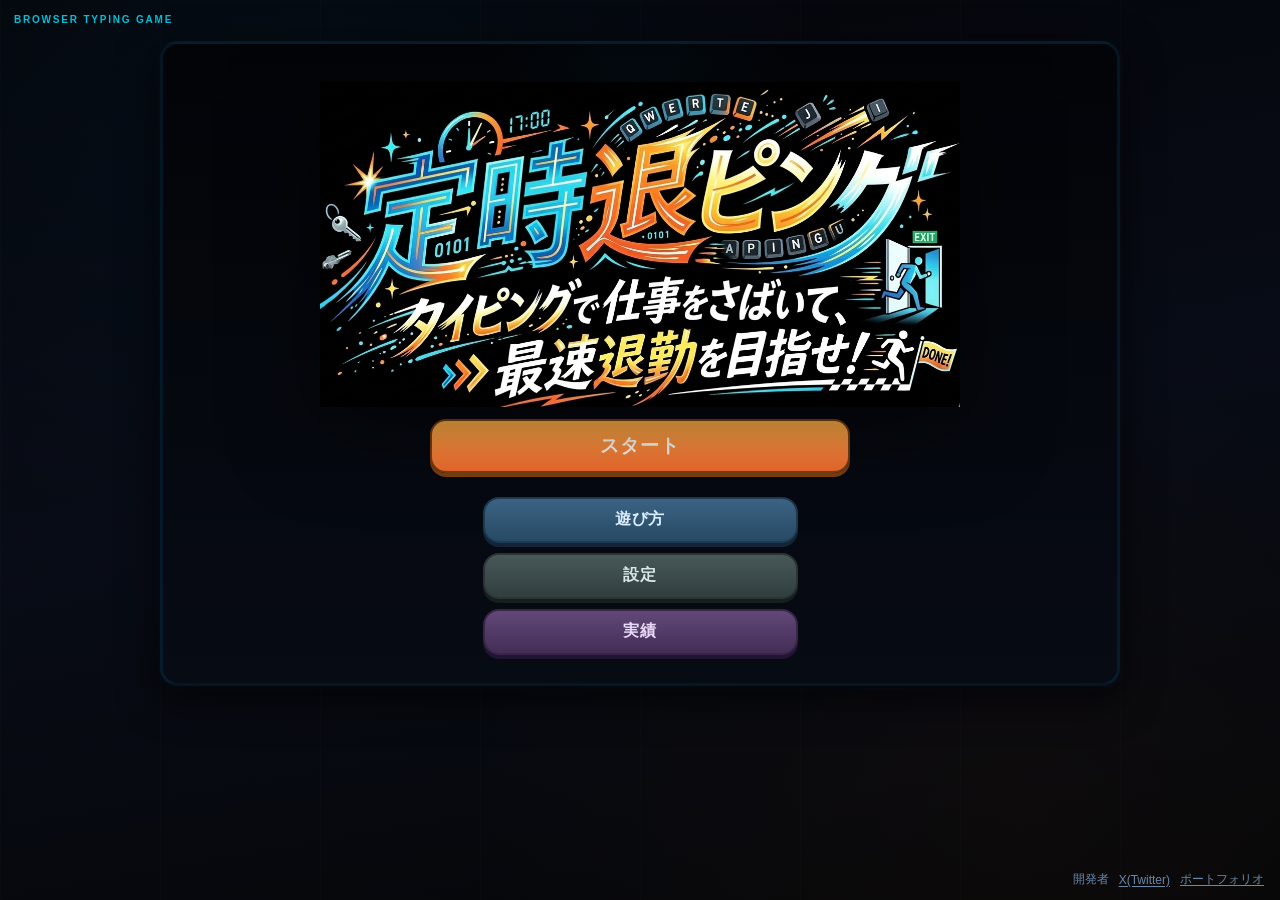
==== commit 640ed6b2: "スコアベースのランク・称号システムを実装 - RANKS / RANK_THRESHOLDS / RANK_TITLES 定数を追加（仮設定コメント付き） - resolveRank(score, d" ====
--- a/index.html
+++ b/index.html
@@ -285,18 +285,6 @@
                 </div>
 
                 <div id="typing-preview" class="typing-preview"></div>
-
-                <input
-                  id="typing-input"
-                  class="hidden-input"
-                  type="text"
-                  inputmode="latin"
-                  autocapitalize="off"
-                  autocomplete="off"
-                  autocorrect="off"
-                  spellcheck="false"
-                  lang="en"
-                />
               </section>
 
               <!-- ゲーム操作ボタン -->
@@ -346,6 +334,7 @@
                 </div>
                 <h2 id="result-leave-time">17:30</h2>
                 <p id="result-status" class="result-status">定時退社成功</p>
+                <p id="result-rank" class="result-rank">SSS</p>
                 <p id="result-title" class="result-title">定時の守護神</p>
                 <button id="back-button" class="ghost-button result-hero-back-btn" type="button">タイトルへ戻る</button>
               </div>
--- a/style.css
+++ b/style.css
@@ -2,20 +2,20 @@
    CSS変数
 =========================== */
 :root {
-  --bg-page: #13151a;
-  --paper: #fdf6e3;
-  --paper-mid: #f0e4c0;
-  --paper-warm: #e8d49a;
-  --line: rgba(80, 50, 20, 0.22);
-  --text: #231509;
-  --muted: #7a5e44;
-  --accent: #8b3520;
-  --accent-strong: #5c2012;
-  --green: #4e7c36;
-  --blue: #3b6ea5;
-  --cyan: #4e8fa0;
-  --warn: #c97b28;
-  --panel-shadow: 0 12px 32px rgba(0, 0, 0, 0.28), 0 2px 6px rgba(0, 0, 0, 0.14);
+  --bg-page: #06070d;
+  --paper: #12161f;
+  --paper-mid: #0e1118;
+  --paper-warm: #0a0d14;
+  --line: rgba(80, 160, 220, 0.12);
+  --text: #e8eeff;
+  --muted: #6888a8;
+  --accent: #ff8c20;
+  --accent-strong: #ff5500;
+  --green: #00c870;
+  --blue: #2060c0;
+  --cyan: #00c8e8;
+  --warn: #ffd040;
+  --panel-shadow: 0 12px 40px rgba(0, 0, 0, 0.75), 0 2px 8px rgba(0, 160, 240, 0.07);
   --r-xl: 26px;
   --r-lg: 18px;
   --r-md: 12px;
@@ -33,8 +33,9 @@
   font-family: "Hiragino Sans", "Yu Gothic UI", "Meiryo", sans-serif;
   color: var(--text);
   background:
-    radial-gradient(ellipse at 20% 10%, rgba(90, 140, 200, 0.06), transparent 40%),
-    linear-gradient(170deg, #0c0e14 0%, #1a2232 50%, #0f1018 100%);
+    radial-gradient(ellipse at 20% 10%, rgba(0, 180, 255, 0.04), transparent 40%),
+    radial-gradient(ellipse at 80% 90%, rgba(255, 120, 0, 0.03), transparent 40%),
+    linear-gradient(170deg, #04050a 0%, #080c16 50%, #050608 100%);
 }
 
 body::before {
@@ -88,7 +89,7 @@
   justify-content: space-between;
   gap: 14px;
   margin-bottom: 16px;
-  color: #f4e8c8;
+  color: #e8f0ff;
 }
 
 .header-meta { display: grid; gap: 3px; }
@@ -99,21 +100,21 @@
   font-weight: 900;
   letter-spacing: 0.18em;
   text-transform: uppercase;
-  color: #c8b070;
+  color: #00c0d8;
 }
 
 .header-clock {
   margin: 0;
   font-size: 0.9rem;
   font-weight: 700;
-  color: #ffe8a0;
+  color: #ffd040;
 }
 
 h1 {
   margin: 0;
   font-size: clamp(1.8rem, 4vw, 3.4rem);
   line-height: 1;
-  color: #fff8e8;
+  color: #ffffff;
   text-shadow: 0 2px 12px rgba(0,0,0,0.5);
 }
 
@@ -123,7 +124,7 @@
 
 .lead {
   margin: 0;
-  color: #ddd0a8;
+  color: #7090b0;
   font-size: 0.9rem;
   line-height: 1.7;
   text-align: right;
@@ -139,9 +140,9 @@
    パネル共通
 =========================== */
 .panel {
-  border: 3.5px solid rgba(100, 64, 30, 0.88);
+  border: 2px solid rgba(80, 160, 220, 0.16);
   border-radius: var(--r-lg);
-  background: linear-gradient(180deg, #fdf7e6 0%, #efe0ba 100%);
+  background: linear-gradient(180deg, #161b28 0%, #10141e 100%);
   box-shadow: var(--panel-shadow);
 }
 
@@ -231,10 +232,10 @@
 
 .rail-button {
   min-height: 40px;
-  border: 2px solid rgba(100, 68, 38, 0.38);
+  border: 2px solid rgba(80, 140, 200, 0.2);
   border-radius: 10px;
-  background: linear-gradient(180deg, #fffaea 0%, #dfd0a2 100%);
-  color: var(--text);
+  background: linear-gradient(180deg, #1e2838 0%, #141e2c 100%);
+  color: #a0b8d8;
   font: inherit;
   font-size: 0.88rem;
   font-weight: 800;
@@ -248,7 +249,7 @@
 }
 
 .promo-card {
-  background: linear-gradient(180deg, #fffae8 0%, #e8d89a 100%);
+  background: linear-gradient(180deg, #14182a 0%, #0e1220 100%);
 }
 
 .promo-link {
@@ -271,9 +272,9 @@
 
 .best-record-card {
   padding: 8px 10px;
-  border: 2px dashed rgba(110, 78, 44, 0.28);
+  border: 2px dashed rgba(0, 160, 220, 0.18);
   border-radius: 10px;
-  background: rgba(255, 248, 225, 0.72);
+  background: rgba(0, 15, 40, 0.4);
   font-size: 0.84rem;
   color: var(--muted);
 }
@@ -299,10 +300,10 @@
   align-items: center;
   justify-content: center;
   border-width: 3px;
-  border-color: rgba(255, 255, 255, 0.08);
+  border-color: rgba(0, 180, 255, 0.1);
   background:
-    radial-gradient(circle at 50% 16%, rgba(255, 188, 92, 0.08), transparent 24%),
-    linear-gradient(180deg, #08090d 0%, #11141b 100%);
+    radial-gradient(circle at 50% 16%, rgba(0, 180, 255, 0.05), transparent 24%),
+    linear-gradient(180deg, #030408 0%, #070b14 100%);
 }
 
 .office-title-stage::before {
@@ -349,7 +350,7 @@
   line-height: 1;
   font-weight: 900;
   letter-spacing: 0.04em;
-  color: #1a0e06;
+  color: #e8eeff;
   text-shadow:
     0 2px 0 rgba(255,255,255,0.4),
     0 4px 16px rgba(80, 30, 10, 0.2),
@@ -358,7 +359,7 @@
 
 .title-subcopy {
   margin: 0;
-  color: #3d2410;
+  color: #7090b0;
   font-size: 0.95rem;
   font-weight: 700;
   text-shadow: 0 1px 2px rgba(255,255,255,0.3);
@@ -371,9 +372,9 @@
 .portal-card {
   margin-top: 8px;
   padding: 10px 12px 12px;
-  background: rgba(252, 242, 210, 0.72);
+  background: rgba(14, 18, 30, 0.88);
   backdrop-filter: blur(6px);
-  border: 2px solid rgba(110, 72, 34, 0.22);
+  border: 2px solid rgba(0, 180, 240, 0.15);
   border-radius: var(--r-lg);
 }
 
@@ -388,10 +389,10 @@
 .difficulty-card {
   min-width: 118px;
   padding: 8px 10px;
-  border: 2px solid rgba(100, 68, 40, 0.3);
+  border: 2px solid rgba(80, 140, 200, 0.2);
   border-radius: 999px;
-  background: rgba(255, 252, 240, 0.85);
-  color: var(--text);
+  background: rgba(20, 26, 42, 0.85);
+  color: #b0c8e8;
   cursor: pointer;
   text-align: center;
   transition: transform 120ms, border-color 120ms, background 120ms, box-shadow 120ms;
@@ -400,9 +401,9 @@
 .difficulty-card:hover,
 .difficulty-card.selected {
   transform: translateY(-2px);
-  border-color: rgba(139, 53, 32, 0.65);
-  background: #fff9e8;
-  box-shadow: 0 4px 12px rgba(139, 53, 32, 0.15);
+  border-color: rgba(0, 200, 240, 0.55);
+  background: rgba(0, 25, 55, 0.85);
+  box-shadow: 0 4px 12px rgba(0, 180, 240, 0.2);
 }
 
 .difficulty-name,
@@ -452,24 +453,24 @@
 }
 
 .primary-button {
-  border: 3px solid #2e1e10;
-  background: linear-gradient(180deg, #5c4040 0%, #3a2828 100%);
-  color: #fff8e8;
-  box-shadow: 0 4px 0 #1e1010;
+  border: 2px solid #c04010;
+  background: linear-gradient(180deg, #e06020 0%, #b04010 100%);
+  color: #ffffff;
+  box-shadow: 0 4px 0 #702008;
 }
 
 .secondary-button {
-  border: 3px solid #1e4060;
-  background: linear-gradient(180deg, #5284a0 0%, #3a607a 100%);
-  color: #f0f8ff;
-  box-shadow: 0 4px 0 #142030;
+  border: 2px solid #0070a0;
+  background: linear-gradient(180deg, #0090c0 0%, #005880 100%);
+  color: #e0f8ff;
+  box-shadow: 0 4px 0 #003050;
 }
 
 .ghost-button {
-  border: 3px solid #3a2e1e;
-  background: linear-gradient(180deg, #7a6040 0%, #5a4528 100%);
-  color: #fff5d8;
-  box-shadow: 0 4px 0 #20180a;
+  border: 2px solid rgba(80, 140, 200, 0.28);
+  background: linear-gradient(180deg, #1e2a38 0%, #141e2c 100%);
+  color: #90b0d0;
+  box-shadow: 0 4px 0 #080e18;
 }
 
 .primary-button:hover,
@@ -1197,7 +1198,7 @@
   margin: 16px 0 8px;
   font-size: 1.15rem;
   font-weight: 900;
-  color: var(--accent);
+  color: var(--cyan);
   letter-spacing: 0.04em;
   animation: pulse-hint 2s ease-in-out infinite;
   cursor: pointer;
@@ -1243,29 +1244,29 @@
   box-shadow: 0 6px 20px rgba(0,0,0,0.2);
 }
 
-/* ホワイト企業：緑系 */
+/* ホワイト企業：シアン系 */
 .ready-diff-white {
-  background: linear-gradient(135deg, #e8f5e9 0%, #c8e6c9 100%);
-  border-color: #66bb6a;
-  color: #1b5e20;
-}
-.ready-diff-white.selected { border-color: #2e7d32; box-shadow: 0 6px 20px rgba(46,125,50,0.3); }
-
-/* ふつう企業：黄色系 */
+  background: linear-gradient(135deg, #0a2030 0%, #102840 100%);
+  border-color: rgba(0, 200, 240, 0.45);
+  color: #80e8ff;
+}
+.ready-diff-white.selected { border-color: #00c8e8; box-shadow: 0 6px 20px rgba(0,200,240,0.3); }
+
+/* ふつう企業：オレンジ・アンバー系 */
 .ready-diff-normal {
-  background: linear-gradient(135deg, #fffde7 0%, #fff176 100%);
-  border-color: #f9a825;
-  color: #4e342e;
-}
-.ready-diff-normal.selected { border-color: #e65100; box-shadow: 0 6px 20px rgba(230,81,0,0.3); }
-
-/* ブラック企業：赤/暗色系 */
+  background: linear-gradient(135deg, #201408 0%, #2e1c0a 100%);
+  border-color: rgba(255, 160, 40, 0.45);
+  color: #ffd090;
+}
+.ready-diff-normal.selected { border-color: #ffa030; box-shadow: 0 6px 20px rgba(255,160,40,0.3); }
+
+/* ブラック企業：深い赤・ダーク */
 .ready-diff-black {
-  background: linear-gradient(135deg, #3e1010 0%, #6b1a1a 100%);
-  border-color: #c62828;
-  color: #ffcdd2;
-}
-.ready-diff-black.selected { border-color: #ef5350; box-shadow: 0 6px 20px rgba(239,83,80,0.4); }
+  background: linear-gradient(135deg, #150808 0%, #200a0a 100%);
+  border-color: rgba(220, 60, 40, 0.45);
+  color: #ffb0a0;
+}
+.ready-diff-black.selected { border-color: #e04030; box-shadow: 0 6px 20px rgba(220,60,40,0.4); }
 
 .ready-diff-icon {
   font-size: 2rem;
@@ -1436,11 +1437,11 @@
 }
 
 .accent-panel {
-  background: linear-gradient(180deg, #d8ecb8 0%, #e8dfa0 100%);
+  background: linear-gradient(180deg, #0a2040 0%, #0e2848 100%);
 }
 
 .warn-panel {
-  background: linear-gradient(180deg, #faeec0 0%, #f0d890 100%);
+  background: linear-gradient(180deg, #201800 0%, #281e00 100%);
 }
 
 /* ===========================
@@ -1453,16 +1454,16 @@
 .progress-bar {
   overflow: hidden;
   height: 10px;
-  border: 2px solid rgba(88,58,28,0.2);
+  border: 2px solid rgba(80, 160, 220, 0.14);
   border-radius: 999px;
-  background: rgba(80,56,28,0.1);
+  background: rgba(0, 15, 40, 0.4);
 }
 
 .progress-fill {
   width: 0%;
   height: 100%;
   border-radius: inherit;
-  background: linear-gradient(90deg, #c45a30 0%, #e8bc50 50%, #80c840 100%);
+  background: linear-gradient(90deg, #0070d0 0%, #00c8e8 50%, #00e870 100%);
   transition: width 220ms ease;
 }
 
@@ -1492,10 +1493,10 @@
 
 .difficulty-chip {
   padding: 5px 10px;
-  border: 2px solid rgba(95, 67, 39, 0.2);
+  border: 2px solid rgba(0, 180, 240, 0.22);
   border-radius: 999px;
-  background: rgba(255, 248, 225, 0.8);
-  color: var(--accent);
+  background: rgba(0, 30, 60, 0.5);
+  color: #00c8e8;
   font-size: 0.78rem;
   font-weight: 900;
   white-space: nowrap;
@@ -1504,9 +1505,9 @@
 
 .sentence-panel {
   padding: 10px 12px;
-  border: 2.5px solid rgba(100,72,40,0.14);
+  border: 2px solid rgba(80, 160, 220, 0.12);
   border-radius: 14px;
-  background: linear-gradient(180deg, rgba(234,242,200,0.9) 0%, rgba(218,208,158,0.9) 100%);
+  background: linear-gradient(180deg, rgba(10, 16, 32, 0.95) 0%, rgba(12, 16, 26, 0.95) 100%);
   margin-bottom: 8px;
   flex-shrink: 0;
 }
@@ -1516,7 +1517,7 @@
   font-size: clamp(1.3rem, 3.2vw, 2rem);
   font-weight: 900;
   line-height: 3.2;
-  color: #1a0e06;
+  color: var(--text);
   word-break: break-all;
   ruby-align: center;
 }
@@ -1529,20 +1530,20 @@
 }
 
 /* かなカラーコーディング（ルビ内で使用） */
-.kana-done    { color: #9aaa80; }
+.kana-done    { color: #3a4e68; }
 .kana-current {
-  color: #7a3a00;
-  background: rgba(230, 190, 80, 0.85);
+  color: #fff8e0;
+  background: rgba(255, 180, 40, 0.75);
   border-radius: 2px;
   padding: 0 1px;
 }
-.kana-pending { color: #6a5a40; }
+.kana-pending { color: #8090a8; }
 
 .prompt-romaji {
   margin: 0;
   font-family: "Menlo", "Consolas", "Courier New", monospace;
   font-size: 0.85rem;
-  color: #544430;
+  color: var(--muted);
   word-break: break-all;
   letter-spacing: 0.04em;
 }
@@ -1554,9 +1555,9 @@
   min-height: 48px;
   margin-bottom: 8px;
   padding: 8px 12px;
-  border: 2.5px solid rgba(100,72,40,0.14);
+  border: 2px solid rgba(80, 160, 220, 0.12);
   border-radius: 14px;
-  background: rgba(255, 252, 232, 0.85);
+  background: rgba(8, 12, 22, 0.92);
   font-family: "Menlo", "Consolas", "Courier New", monospace;
   font-size: 1.2rem;
   line-height: 1.8;
@@ -1566,20 +1567,20 @@
 }
 
 .char-correct {
-  color: #2d6b1a;
+  color: #40d060;
   font-weight: 700;
-  background: rgba(80, 180, 60, 0.15);
+  background: rgba(0, 200, 80, 0.12);
   border-radius: 2px;
 }
 .char-current {
-  color: #1e100a;
-  background: rgba(230, 190, 80, 0.85);
+  color: #fff0c0;
+  background: rgba(255, 200, 40, 0.85);
   border-radius: 3px;
   padding: 0 2px;
   font-weight: 700;
-  box-shadow: 0 0 0 1.5px rgba(180, 140, 30, 0.5);
-}
-.char-pending { color: #b8a898; }
+  box-shadow: 0 0 0 1.5px rgba(255, 180, 30, 0.5);
+}
+.char-pending { color: #3a4e62; }
 
 .input-wrap {
   display: grid;
@@ -1613,15 +1614,6 @@
   background: rgba(220, 60, 60, 0.08);
 }
 
-.hidden-input {
-  position: fixed;
-  top: -200px;
-  left: -200px;
-  width: 1px;
-  height: 1px;
-  opacity: 0;
-  pointer-events: none;
-}
 
 .typing-preview.input-error {
   border-color: #cc3030 !important;
@@ -1649,7 +1641,7 @@
   justify-content: space-between;
   gap: 10px;
   padding: 6px 0;
-  border-bottom: 1px dashed rgba(88,60,28,0.2);
+  border-bottom: 1px dashed rgba(80, 140, 200, 0.12);
   font-size: 0.9rem;
 }
 
@@ -1663,7 +1655,7 @@
 }
 
 .event-panel {
-  background: linear-gradient(180deg, #fff4d0 0%, #ecd888 100%);
+  background: linear-gradient(180deg, #1c1400 0%, #241a00 100%);
 }
 
 .event-message {
@@ -1681,7 +1673,7 @@
   margin-bottom: 16px;
   padding: 24px;
   text-align: center;
-  background: linear-gradient(180deg, #c8e8a8 0%, #e8e0a8 100%);
+  background: linear-gradient(180deg, #1a2030 0%, #141824 100%);
 }
 
 .result-hero-back-btn {
@@ -1750,6 +1742,14 @@
   color: var(--text);
 }
 
+.result-rank {
+  margin: 4px 0 2px;
+  font-size: 2rem;
+  font-weight: 900;
+  color: var(--accent);
+  letter-spacing: 0.05em;
+}
+
 .result-title {
   margin: 0;
   font-size: 1rem;
@@ -1761,7 +1761,7 @@
   margin-top: 12px;
   padding: 8px 12px;
   border-radius: 10px;
-  background: rgba(255,255,255,0.4);
+  background: rgba(0, 0, 0, 0.3);
   font-size: 0.88rem;
   color: var(--muted);
   display: grid;
@@ -1787,9 +1787,9 @@
 
 .share-text-box {
   padding: 10px 12px;
-  border: 2px solid rgba(88,62,34,0.2);
+  border: 2px solid rgba(80, 140, 200, 0.2);
   border-radius: 10px;
-  background: rgba(255,252,238,0.9);
+  background: rgba(8, 12, 22, 0.85);
   font-family: "Menlo", "Consolas", "Courier New", monospace;
   font-size: 0.78rem;
   line-height: 1.7;
@@ -1802,11 +1802,11 @@
 }
 
 .result-hero.is-success {
-  background: linear-gradient(180deg, #a8e088 0%, #d8e888 100%);
+  background: linear-gradient(180deg, #0a2018 0%, #102814 100%);
 }
 
 .result-hero.is-overtime {
-  background: linear-gradient(180deg, #e88870 0%, #e8c870 100%);
+  background: linear-gradient(180deg, #2a1206 0%, #200e04 100%);
 }
 
 .result-hero.is-overtime .result-status {
@@ -1855,11 +1855,11 @@
   align-items: center;
   justify-content: space-between;
   padding: 14px 0;
-  border-bottom: 1px solid rgba(88, 60, 28, 0.15);
+  border-bottom: 1px solid rgba(80, 140, 200, 0.12);
 }
 
 .settings-row:first-child {
-  border-top: 1px solid rgba(88, 60, 28, 0.15);
+  border-top: 1px solid rgba(80, 140, 200, 0.12);
 }
 
 .settings-label {
@@ -1902,7 +1902,7 @@
   font-size: 0.78rem;
   font-weight: 700;
   color: var(--muted);
-  background: rgba(88, 60, 28, 0.1);
+  background: rgba(0, 160, 220, 0.08);
   padding: 4px 10px;
   border-radius: 8px;
 }
@@ -1931,9 +1931,10 @@
   right: 16px;
   width: 36px;
   height: 36px;
-  border: 2px solid rgba(88,60,28,0.25);
+  border: 2px solid rgba(80, 140, 200, 0.2);
   border-radius: 50%;
-  background: rgba(255,250,230,0.8);
+  background: rgba(20, 26, 40, 0.8);
+  color: #a0b8d8;
   font-size: 1rem;
   cursor: pointer;
   display: flex;
@@ -1951,8 +1952,8 @@
 .how-to-tips {
   padding: 14px;
   border-radius: 12px;
-  background: rgba(240, 230, 190, 0.7);
-  border: 2px dashed rgba(100,72,40,0.25);
+  background: rgba(0, 20, 50, 0.5);
+  border: 2px dashed rgba(0, 160, 220, 0.2);
   margin-bottom: 16px;
 }
 
@@ -1987,9 +1988,9 @@
 .mobile-warning-box {
   width: min(400px, 100%);
   padding: 32px 28px;
-  border: 3px solid rgba(100, 64, 30, 0.88);
+  border: 2px solid rgba(80, 160, 220, 0.2);
   border-radius: var(--r-lg);
-  background: linear-gradient(180deg, #fdf7e6 0%, #efe0ba 100%);
+  background: linear-gradient(180deg, #161b28 0%, #10141e 100%);
   text-align: center;
 }
 
